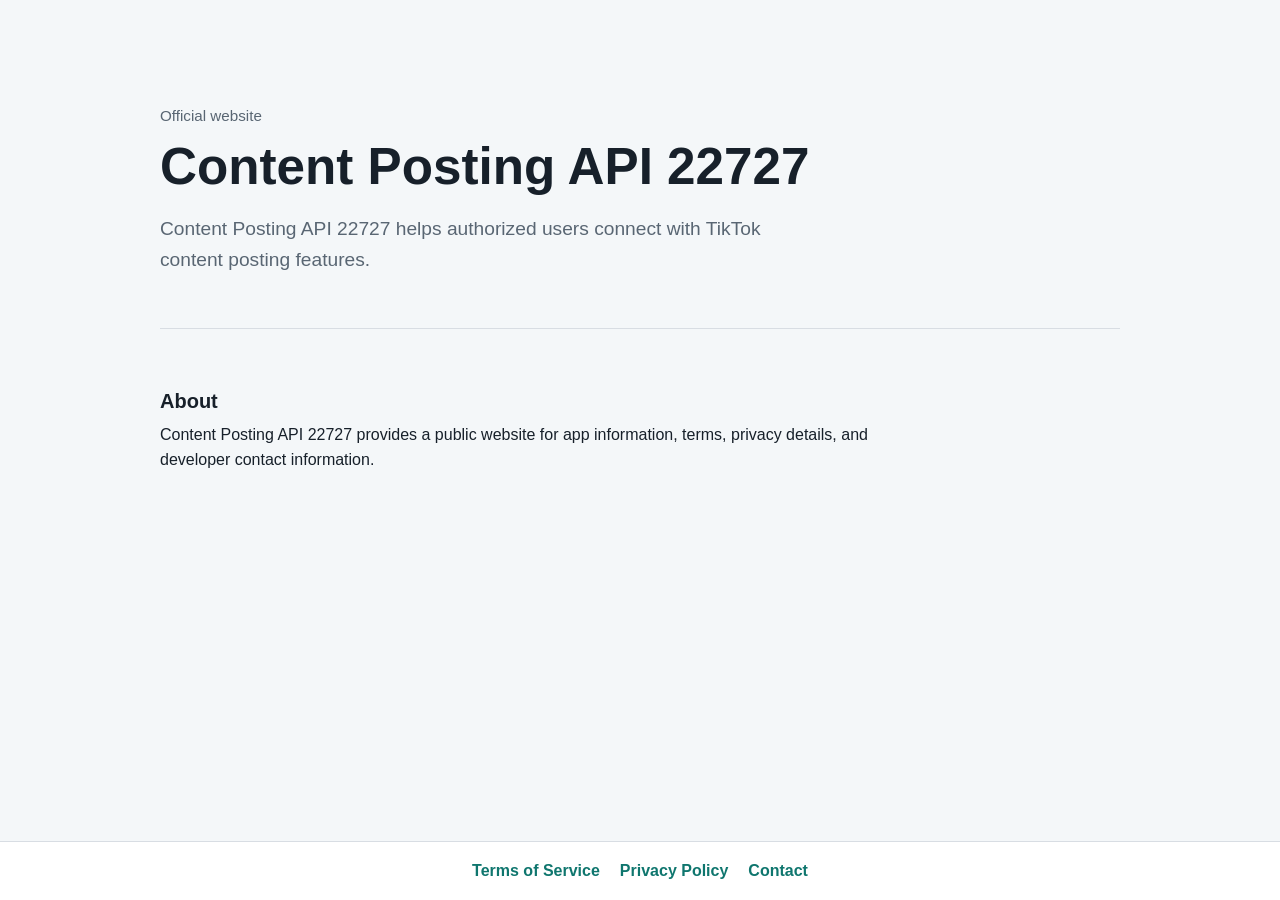
==== index.html @ e71894df "Add TikTok policy pages" ====
<!doctype html>
<html lang="en">
  <head>
    <meta charset="utf-8">
    <meta name="viewport" content="width=device-width, initial-scale=1">
    <title>Content Posting API 22727</title>
    <meta name="description" content="Official website for Content Posting API 22727.">
    <link rel="stylesheet" href="styles.css">
  </head>
  <body>
    <main class="page">
      <section class="hero">
        <p class="eyebrow">Official website</p>
        <h1>Content Posting API 22727</h1>
        <p class="lede">
          Content Posting API 22727 helps authorized users connect with TikTok content posting features.
        </p>
      </section>

      <section class="content">
        <h2>About</h2>
        <p>
          Content Posting API 22727 provides a public website for app information,
          terms, privacy details, and developer contact information.
        </p>
      </section>
    </main>

    <footer class="footer">
      <a href="terms.html">Terms of Service</a>
      <a href="privacy.html">Privacy Policy</a>
      <a href="mailto:historyfacts1212@gmail.com">Contact</a>
    </footer>
  </body>
</html>
---- styles.css ----
:root {
  color-scheme: light;
  --ink: #17202a;
  --muted: #596673;
  --line: #d8dde3;
  --paper: #ffffff;
  --surface: #f4f7f9;
  --accent: #0f766e;
}

* {
  box-sizing: border-box;
}

body {
  margin: 0;
  background: var(--surface);
  color: var(--ink);
  font-family: Arial, Helvetica, sans-serif;
  line-height: 1.6;
}

a {
  color: var(--accent);
  font-weight: 700;
  text-decoration: none;
}

a:hover {
  text-decoration: underline;
}

.page {
  width: min(960px, calc(100% - 32px));
  margin: 0 auto;
  padding: 48px 0 88px;
}

.hero {
  padding: 56px 0 36px;
  border-bottom: 1px solid var(--line);
}

.eyebrow,
.updated {
  color: var(--muted);
  font-size: 0.95rem;
  margin: 0 0 12px;
}

h1 {
  font-size: clamp(2.4rem, 4vw, 4rem);
  line-height: 1.05;
  margin: 0 0 20px;
}

h2 {
  font-size: 1.25rem;
  line-height: 1.25;
  margin: 32px 0 8px;
}

p {
  margin: 0 0 16px;
}

.lede {
  color: var(--muted);
  font-size: 1.2rem;
  max-width: 660px;
}

.content {
  padding-top: 28px;
  max-width: 720px;
}

.legal {
  max-width: 760px;
}

.back {
  display: inline-block;
  margin-bottom: 24px;
}

.footer {
  position: fixed;
  right: 0;
  bottom: 0;
  left: 0;
  display: flex;
  gap: 20px;
  justify-content: center;
  padding: 16px;
  background: var(--paper);
  border-top: 1px solid var(--line);
}

@media (max-width: 560px) {
  .page {
    width: min(100% - 24px, 960px);
    padding-top: 28px;
  }

  .hero {
    padding-top: 32px;
  }

  .footer {
    align-items: center;
    flex-direction: column;
    gap: 8px;
  }
}
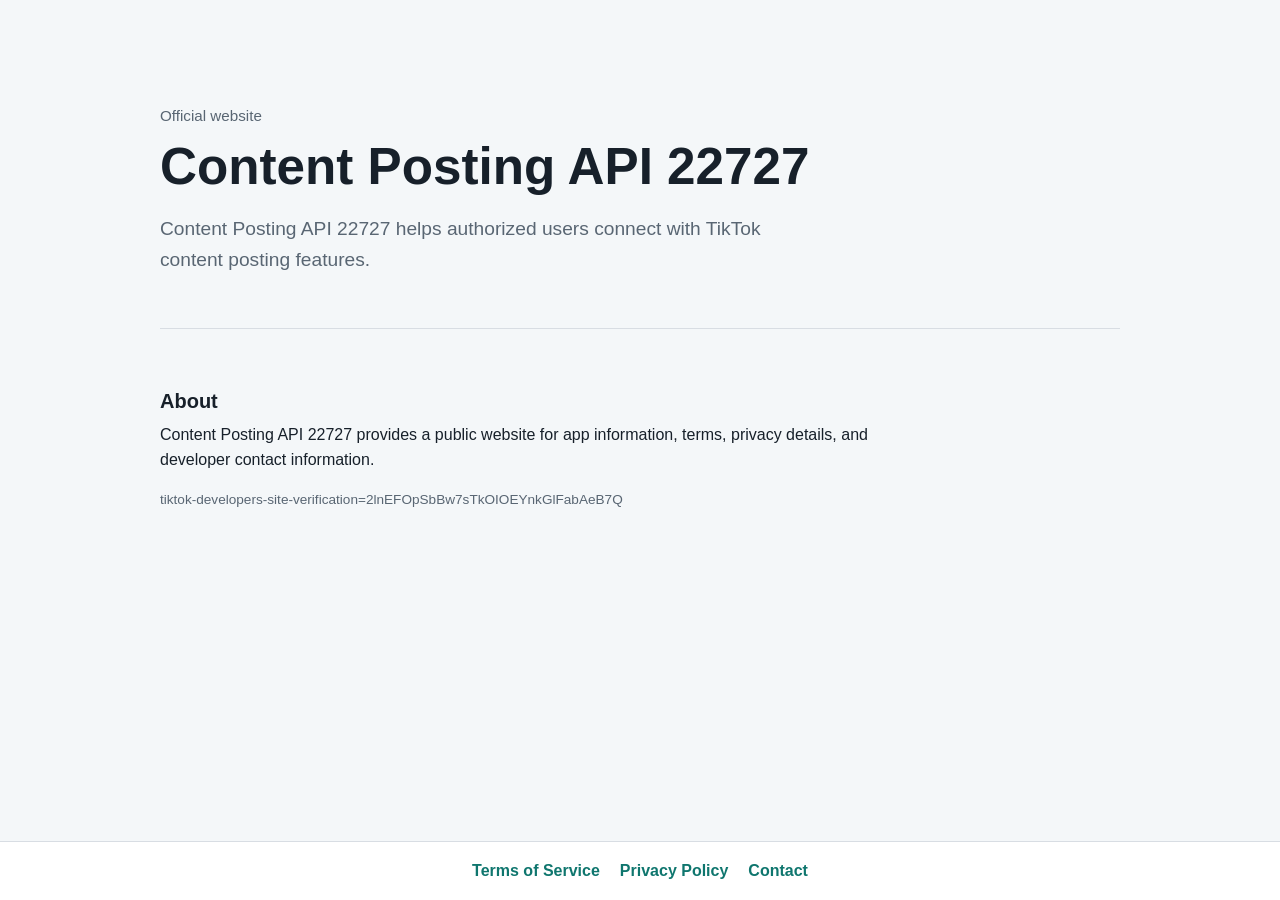
==== commit f6240317: "Add TikTok verification for website URL" ====
--- a/index.html
+++ b/index.html
@@ -23,12 +23,13 @@
           Content Posting API 22727 provides a public website for app information,
           terms, privacy details, and developer contact information.
         </p>
+        <p class="verification">tiktok-developers-site-verification=2lnEFOpSbBw7sTkOIOEYnkGlFabAeB7Q</p>
       </section>
     </main>
 
     <footer class="footer">
-      <a href="terms.html">Terms of Service</a>
-      <a href="privacy.html">Privacy Policy</a>
+      <a href="terms.html/">Terms of Service</a>
+      <a href="privacy.html/">Privacy Policy</a>
       <a href="mailto:historyfacts1212@gmail.com">Contact</a>
     </footer>
   </body>
--- a/styles.css
+++ b/styles.css
@@ -84,6 +84,12 @@
   margin-bottom: 24px;
 }
 
+.verification {
+  color: var(--muted);
+  font-size: 0.85rem;
+  overflow-wrap: anywhere;
+}
+
 .footer {
   position: fixed;
   right: 0;
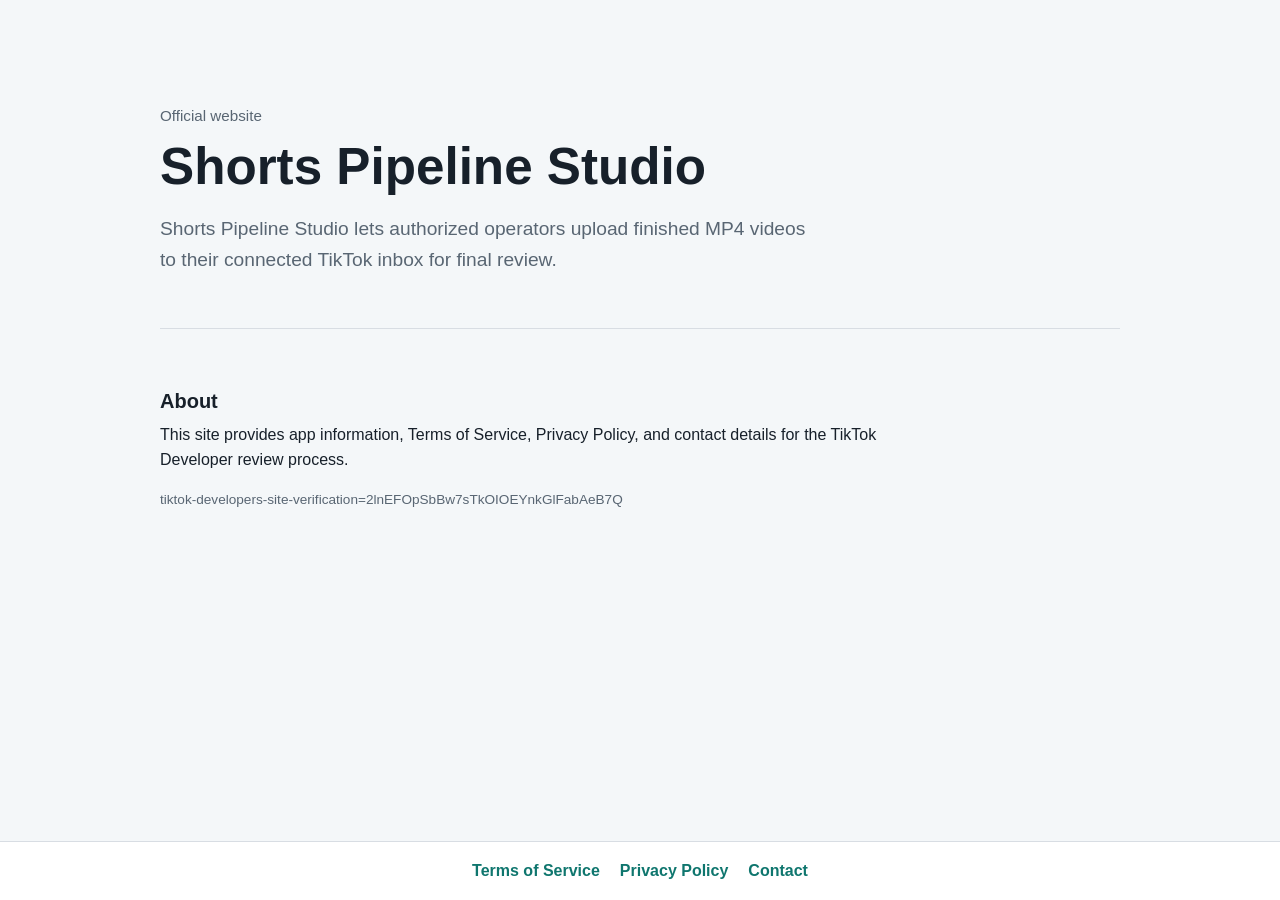
==== commit 69e4def6: "Fix GitHub Pages policy site" ====
--- a/index.html
+++ b/index.html
@@ -3,25 +3,26 @@
   <head>
     <meta charset="utf-8">
     <meta name="viewport" content="width=device-width, initial-scale=1">
-    <title>Content Posting API 22727</title>
-    <meta name="description" content="Official website for Content Posting API 22727.">
+    <title>Shorts Pipeline Studio</title>
+    <meta name="description" content="Official website for Shorts Pipeline Studio.">
     <link rel="stylesheet" href="styles.css">
   </head>
   <body>
     <main class="page">
       <section class="hero">
         <p class="eyebrow">Official website</p>
-        <h1>Content Posting API 22727</h1>
+        <h1>Shorts Pipeline Studio</h1>
         <p class="lede">
-          Content Posting API 22727 helps authorized users connect with TikTok content posting features.
+          Shorts Pipeline Studio lets authorized operators upload finished MP4 videos
+          to their connected TikTok inbox for final review.
         </p>
       </section>
 
       <section class="content">
         <h2>About</h2>
         <p>
-          Content Posting API 22727 provides a public website for app information,
-          terms, privacy details, and developer contact information.
+          This site provides app information, Terms of Service, Privacy Policy,
+          and contact details for the TikTok Developer review process.
         </p>
         <p class="verification">tiktok-developers-site-verification=2lnEFOpSbBw7sTkOIOEYnkGlFabAeB7Q</p>
       </section>
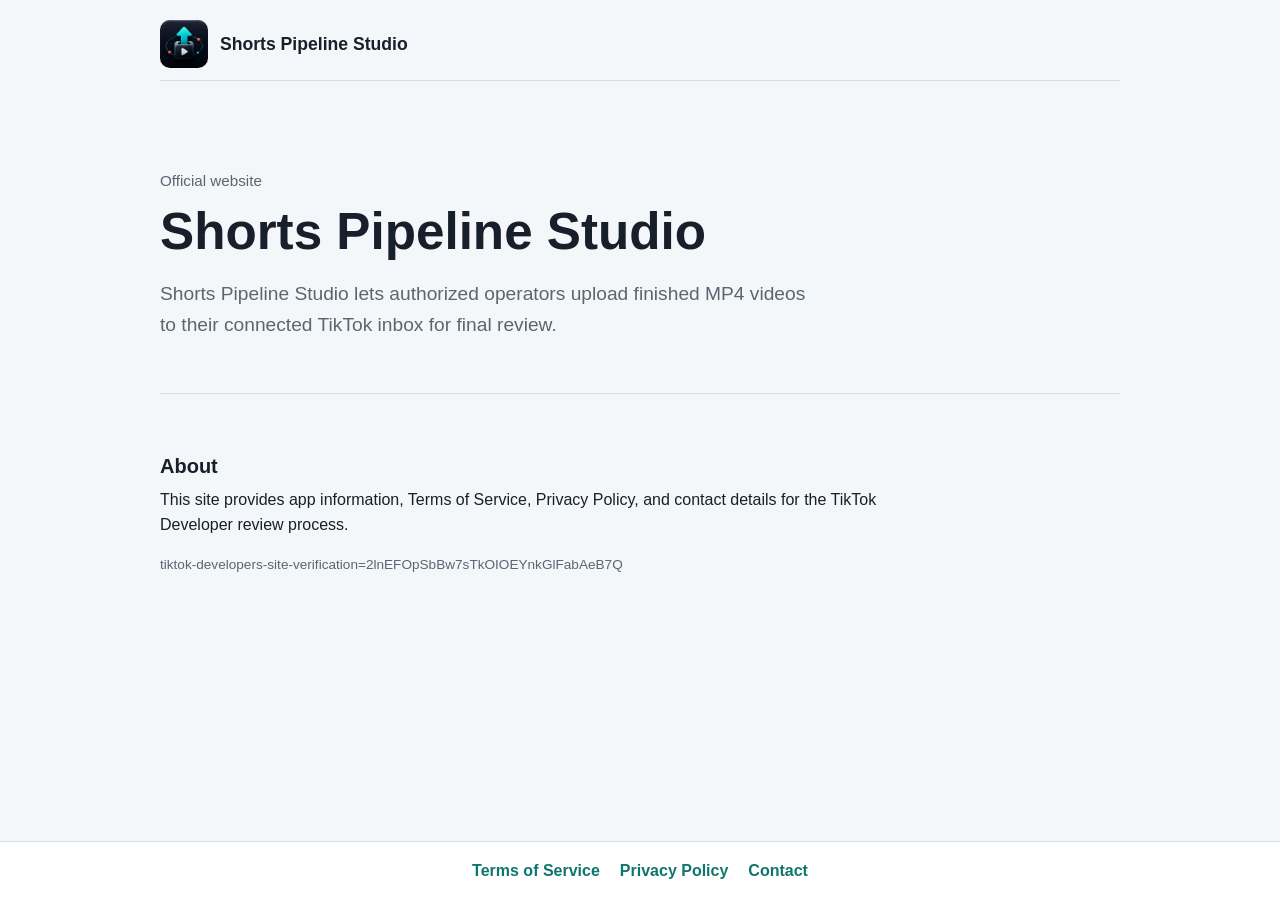
==== commit d3e2f876: "Add app icon (favicon + header) and use app name in legal page titles TikTok reviewer feedback: app " ====
--- a/index.html
+++ b/index.html
@@ -5,9 +5,15 @@
     <meta name="viewport" content="width=device-width, initial-scale=1">
     <title>Shorts Pipeline Studio</title>
     <meta name="description" content="Official website for Shorts Pipeline Studio.">
+    <link rel="icon" type="image/png" href="app-icon.png">
+    <link rel="apple-touch-icon" href="app-icon.png">
     <link rel="stylesheet" href="styles.css">
   </head>
   <body>
+    <header class="site-header">
+      <img class="app-icon" src="app-icon.png" alt="Shorts Pipeline Studio app icon">
+      <span class="app-name">Shorts Pipeline Studio</span>
+    </header>
     <main class="page">
       <section class="hero">
         <p class="eyebrow">Official website</p>
--- a/styles.css
+++ b/styles.css
@@ -30,10 +30,33 @@
   text-decoration: underline;
 }
 
+.site-header {
+  display: flex;
+  align-items: center;
+  gap: 12px;
+  width: min(960px, calc(100% - 32px));
+  margin: 0 auto;
+  padding: 20px 0 12px;
+  border-bottom: 1px solid var(--line);
+}
+
+.site-header .app-icon {
+  width: 48px;
+  height: 48px;
+  border-radius: 10px;
+  display: block;
+}
+
+.site-header .app-name {
+  font-size: 1.1rem;
+  font-weight: 700;
+  color: var(--ink);
+}
+
 .page {
   width: min(960px, calc(100% - 32px));
   margin: 0 auto;
-  padding: 48px 0 88px;
+  padding: 32px 0 88px;
 }
 
 .hero {
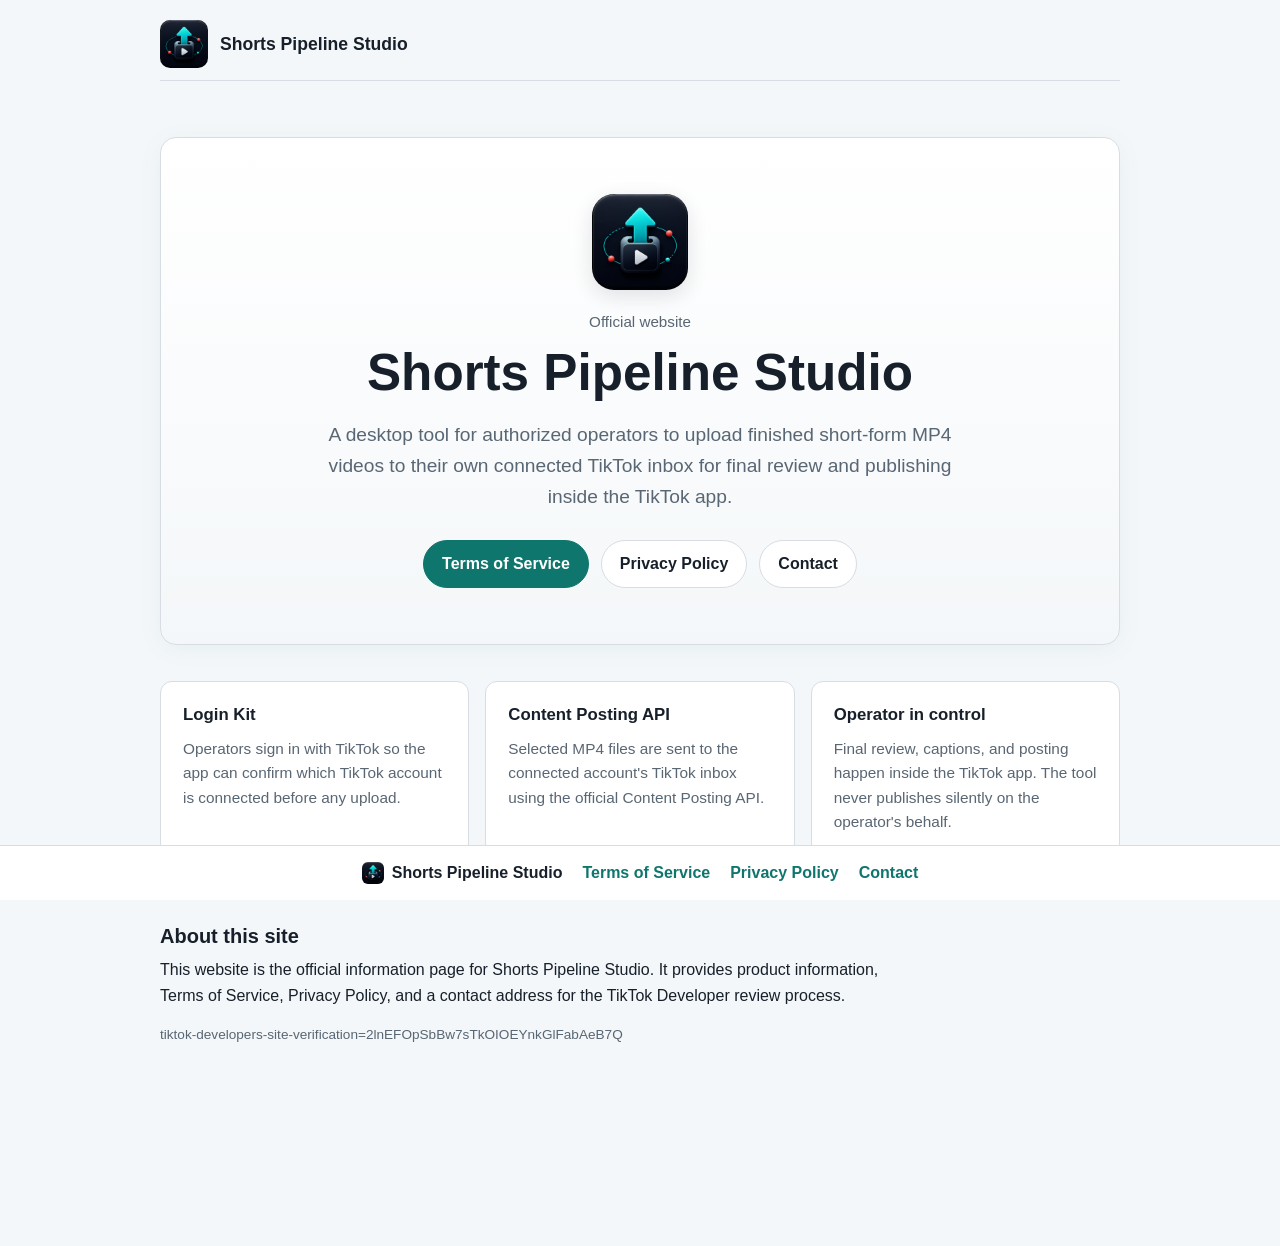
==== commit 4499fbd5: "Polish homepage: hero card, feature grid, CTA buttons, branded footer" ====
--- a/index.html
+++ b/index.html
@@ -14,27 +14,64 @@
       <img class="app-icon" src="app-icon.png" alt="Shorts Pipeline Studio app icon">
       <span class="app-name">Shorts Pipeline Studio</span>
     </header>
-    <main class="page">
-      <section class="hero">
+    <main class="page home">
+      <section class="hero hero-home">
+        <img class="hero-icon" src="app-icon.png" alt="Shorts Pipeline Studio app icon">
         <p class="eyebrow">Official website</p>
         <h1>Shorts Pipeline Studio</h1>
         <p class="lede">
-          Shorts Pipeline Studio lets authorized operators upload finished MP4 videos
-          to their connected TikTok inbox for final review.
+          A desktop tool for authorized operators to upload finished short-form
+          MP4 videos to their own connected TikTok inbox for final review and
+          publishing inside the TikTok app.
         </p>
+        <div class="cta-row">
+          <a class="btn primary" href="terms.html/">Terms of Service</a>
+          <a class="btn" href="privacy.html/">Privacy Policy</a>
+          <a class="btn" href="mailto:historyfacts1212@gmail.com">Contact</a>
+        </div>
+      </section>
+
+      <section class="features">
+        <div class="feature">
+          <h3>Login Kit</h3>
+          <p>
+            Operators sign in with TikTok so the app can confirm which TikTok
+            account is connected before any upload.
+          </p>
+        </div>
+        <div class="feature">
+          <h3>Content Posting API</h3>
+          <p>
+            Selected MP4 files are sent to the connected account's TikTok inbox
+            using the official Content Posting API.
+          </p>
+        </div>
+        <div class="feature">
+          <h3>Operator in control</h3>
+          <p>
+            Final review, captions, and posting happen inside the TikTok app.
+            The tool never publishes silently on the operator's behalf.
+          </p>
+        </div>
       </section>
 
       <section class="content">
-        <h2>About</h2>
+        <h2>About this site</h2>
         <p>
-          This site provides app information, Terms of Service, Privacy Policy,
-          and contact details for the TikTok Developer review process.
+          This website is the official information page for Shorts Pipeline
+          Studio. It provides product information, Terms of Service, Privacy
+          Policy, and a contact address for the TikTok Developer review
+          process.
         </p>
         <p class="verification">tiktok-developers-site-verification=2lnEFOpSbBw7sTkOIOEYnkGlFabAeB7Q</p>
       </section>
     </main>
 
     <footer class="footer">
+      <span class="footer-brand">
+        <img class="footer-icon" src="app-icon.png" alt="">
+        Shorts Pipeline Studio
+      </span>
       <a href="terms.html/">Terms of Service</a>
       <a href="privacy.html/">Privacy Policy</a>
       <a href="mailto:historyfacts1212@gmail.com">Contact</a>
--- a/styles.css
+++ b/styles.css
@@ -16,8 +16,9 @@
   margin: 0;
   background: var(--surface);
   color: var(--ink);
-  font-family: Arial, Helvetica, sans-serif;
+  font-family: -apple-system, BlinkMacSystemFont, "Segoe UI", Roboto, Arial, Helvetica, sans-serif;
   line-height: 1.6;
+  padding-bottom: 96px;
 }
 
 a {
@@ -64,6 +65,91 @@
   border-bottom: 1px solid var(--line);
 }
 
+.hero-home {
+  border-bottom: none;
+  background: linear-gradient(180deg, #ffffff 0%, var(--surface) 100%);
+  border: 1px solid var(--line);
+  border-radius: 16px;
+  padding: 56px 40px;
+  margin-top: 24px;
+  text-align: center;
+  box-shadow: 0 4px 24px rgba(15, 118, 110, 0.06);
+}
+
+.hero-icon {
+  width: 96px;
+  height: 96px;
+  border-radius: 22px;
+  display: block;
+  margin: 0 auto 20px;
+  box-shadow: 0 6px 20px rgba(23, 32, 42, 0.12);
+}
+
+.hero-home .lede {
+  margin-left: auto;
+  margin-right: auto;
+}
+
+.cta-row {
+  display: flex;
+  flex-wrap: wrap;
+  gap: 12px;
+  justify-content: center;
+  margin-top: 28px;
+}
+
+.btn {
+  display: inline-block;
+  padding: 10px 18px;
+  border-radius: 999px;
+  border: 1px solid var(--line);
+  background: var(--paper);
+  color: var(--ink);
+  font-weight: 600;
+  text-decoration: none;
+  transition: transform 0.05s ease, box-shadow 0.15s ease, background 0.15s ease;
+}
+
+.btn:hover {
+  text-decoration: none;
+  box-shadow: 0 2px 8px rgba(23, 32, 42, 0.08);
+}
+
+.btn.primary {
+  background: var(--accent);
+  border-color: var(--accent);
+  color: #ffffff;
+}
+
+.btn.primary:hover {
+  background: #0b5e58;
+}
+
+.features {
+  display: grid;
+  grid-template-columns: repeat(auto-fit, minmax(220px, 1fr));
+  gap: 16px;
+  margin: 36px 0 8px;
+}
+
+.feature {
+  background: var(--paper);
+  border: 1px solid var(--line);
+  border-radius: 12px;
+  padding: 20px 22px;
+}
+
+.feature h3 {
+  margin: 0 0 8px;
+  font-size: 1.05rem;
+}
+
+.feature p {
+  margin: 0;
+  color: var(--muted);
+  font-size: 0.96rem;
+}
+
 .eyebrow,
 .updated {
   color: var(--muted);
@@ -119,11 +205,27 @@
   bottom: 0;
   left: 0;
   display: flex;
+  align-items: center;
+  flex-wrap: wrap;
   gap: 20px;
   justify-content: center;
-  padding: 16px;
+  padding: 14px 16px;
   background: var(--paper);
   border-top: 1px solid var(--line);
+}
+
+.footer-brand {
+  display: inline-flex;
+  align-items: center;
+  gap: 8px;
+  font-weight: 700;
+  color: var(--ink);
+}
+
+.footer-icon {
+  width: 22px;
+  height: 22px;
+  border-radius: 6px;
 }
 
 @media (max-width: 560px) {
